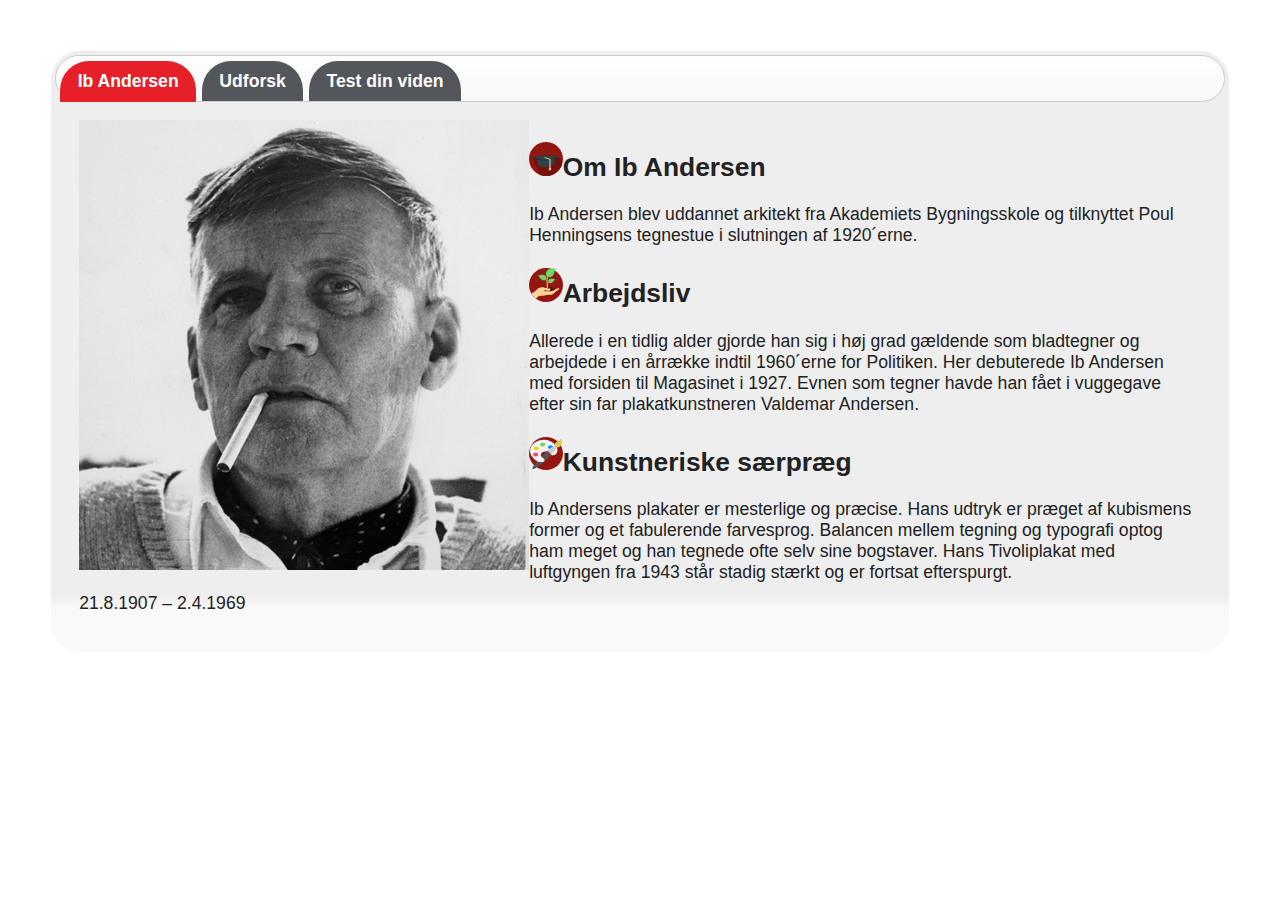
==== test.html @ 13853866 "1. version" ====
<!doctype html>
<html lang="da">
<head>
	<meta charset="utf-8">
	<title>jQuery UI Example Page</title>
	
	<link href="jquery-ui.css" rel="stylesheet">
	<style>
	body{
		font-family: "Trebuchet MS", sans-serif;
		margin: 50px;
	}
	.demoHeaders {
		margin-top: 2em;
	}
	#dialog-link {
		padding: .4em 1em .4em 20px;
		text-decoration: none;
		position: relative;
	}
	#dialog-link span.ui-icon {
		margin: 0 5px 0 0;
		position: absolute;
		left: .2em;
		top: 50%;
		margin-top: -8px;
	}
	#icons {
		margin: 0;
		padding: 0;
	}
	#icons li {
		margin: 2px;
		position: relative;
		padding: 4px 0;
		cursor: pointer;
		float: left;
		list-style: none;
	}
	#icons span.ui-icon {
		float: left;
		margin: 0 4px;
	}
	.fakewindowcontain .ui-widget-overlay {
		position: absolute;
	}
	select {
		width: 200px;
	}
	</style>
	<link href="css/om_kunstner.css" rel="stylesheet">
</head>

<body>
<div id="tabs">
  <ul>
    <li><a href="#tabs-1">Ib Andersen</a></li>
    <li><a href="#tabs-2">Udforsk</a></li>
    <li><a href="#tabs-3">Test din viden</a></li>
  </ul>
  <div id="tabs-1">
  <section class="kunster-box">
    <div class="kunster-pic"><img src="images/Ib Andersen/Ib-Andersen.jpg" width="450" height="450" alt=""/>
    <p cl>21.8.1907 – 2.4.1969</p></div>
        <div class="kunster-tekst">
         <h2><img src="icon/student-hat.svg" alt="" width="5%"/>Om Ib Andersen</h2>
          <p>Ib Andersen blev uddannet arkitekt fra Akademiets Bygningsskole og tilknyttet Poul Henningsens tegnestue i slutningen af 1920´erne.</p>
          <h2><img src="icon/sprout.svg" alt="" width="5%"/>Arbejdsliv</h2>
          <p>Allerede i en tidlig alder gjorde han sig i høj grad gældende som bladtegner og arbejdede i en årrække indtil 1960´erne for Politiken. Her debuterede Ib Andersen med forsiden til Magasinet i 1927. Evnen som tegner havde han fået i vuggegave efter sin far plakatkunstneren Valdemar Andersen.</p> 
          <h2><img src="icon/artist (lys).svg" alt="" height="5%" width="5%"/>Kunstneriske særpræg</h2>
    <p>Ib Andersens plakater er mesterlige og præcise. Hans udtryk er præget af kubismens former og et fabulerende farvesprog. Balancen mellem tegning og typografi optog ham meget og han tegnede ofte selv sine bogstaver. Hans Tivoliplakat med luftgyngen fra 1943 står stadig stærkt og er fortsat efterspurgt.</p></div>
  </div>
  </section>
  <div id="tabs-2">
  <p>Kubisme er en kunstnerisk stilperiode udviklet mellem 1908 og 1914. Ideen bag kubisme var at man kun kunne beskrive objektet hvis man viste det fra flere sider på én gang, stik imod perspektivlæren. Man ophæver det tredimensionelle rum og interesserer sig mere for beskrivelsen af motivet frem for det naturalistiske udtryk.
</p>
  <img src="images/Ib Andersen/download.jpg" width="196" height="258" alt=""/>
  <img src="images/csm_Ib-Andersen-Tivoli_8f96340e4e.jpg" width="auto" height="50%" alt=""/><img src="images/Ib Andersen/1913.jpg" width="476" height="682" alt=""/><img src="images/Ib Andersen/sikker-hansen-kaffepigen-brugsen.jpg" width="323" height="455" alt=""/><img src="images/Ib Andersen/ib-andersen-2.jpg" width="664" height="1090" alt=""/> </div>
 
   <div id="tabs-3">
  <section class="test-box">
  
   <div class="sporgsmal"><h2 id="sporgsmal">dette er et spørgsmål</h2>
    
  	<img src="images/Ib Andersen/csm_Ib-Andersen-Tivoli_8f96340e4e.jpg" width="50%" height="auto" alt=""/> </div>
 
   <div class="svar"> 
  <div class="knap"><p class="svar-tekst">Hej med dig</p> </div>
   <div class="knap"> <p class="svar-tekst">Hej med dig</p></div>
   <div class="knap"> <p class="svar-tekst">Hej med dig</p> </div>
   </div>	
  	
  </section>
  
   
   
  </div>
</div>

<script src="external/jquery/jquery.js"></script>
<script src="jquery-ui.js"></script>
<script>
	$( "#tabs" ).tabs();
		</script>
		
	
</body>
</html>
---- css/om_kunstner.css ----
@charset "utf-8";
/* CSS Document */
/*Style til Ib Andersen*/
.kunster-box{display: flex;
	
}
.kunster-pic{display: block;
	
}
/*end*/

/*Udforsk*/
/*end*/
/*Test din viden*/
.test-box{display: flex;
}
.knap{display: flex;
	width: 500%;
	height: 100px;
	margin-top: 10%;
	margin-bottom: 10%;
	background-color: white;
	border-style: solid;
	border-color: black;	
}
.svar-tekst{margin-top: 7%;
			align-items: center;
			font-size: 25;

}
#sporgsmal{padding-left: 60%;}
.sporgsmal{display:; 
}
.svar{display: flex;
flex-direction: column;
	padding-top: 5%;
	
}
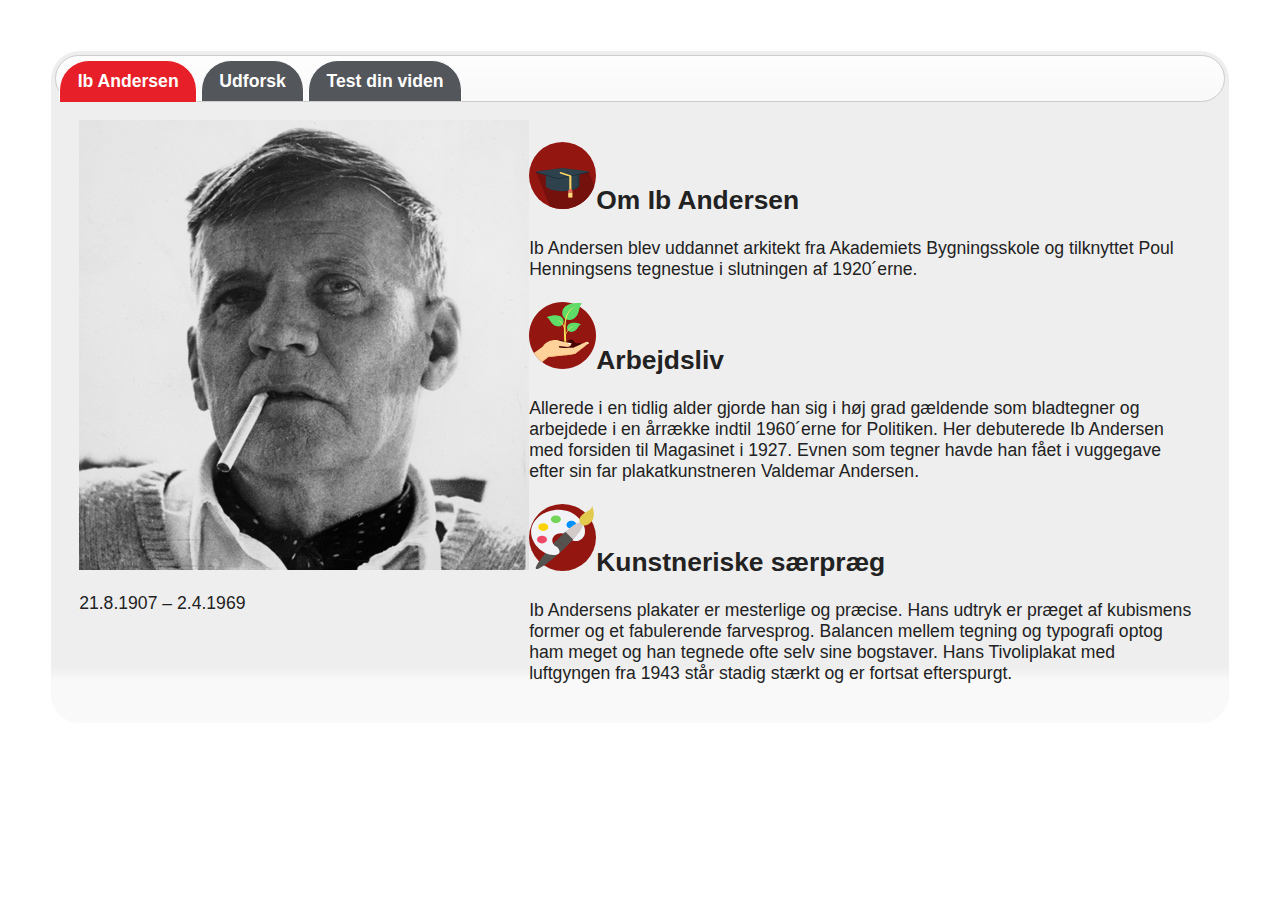
==== commit 6436c566: "tesrt" ====
--- a/test.html
+++ b/test.html
@@ -63,11 +63,11 @@
     <div class="kunster-pic"><img src="images/Ib Andersen/Ib-Andersen.jpg" width="450" height="450" alt=""/>
     <p cl>21.8.1907 – 2.4.1969</p></div>
         <div class="kunster-tekst">
-         <h2><img src="icon/student-hat.svg" alt="" width="5%"/>Om Ib Andersen</h2>
+         <h2><img src="icon/student-hat.svg" alt="" width="10%"/>Om Ib Andersen</h2>
           <p>Ib Andersen blev uddannet arkitekt fra Akademiets Bygningsskole og tilknyttet Poul Henningsens tegnestue i slutningen af 1920´erne.</p>
-          <h2><img src="icon/sprout.svg" alt="" width="5%"/>Arbejdsliv</h2>
+          <h2><img src="icon/sprout.svg" alt="" width="10%"/>Arbejdsliv</h2>
           <p>Allerede i en tidlig alder gjorde han sig i høj grad gældende som bladtegner og arbejdede i en årrække indtil 1960´erne for Politiken. Her debuterede Ib Andersen med forsiden til Magasinet i 1927. Evnen som tegner havde han fået i vuggegave efter sin far plakatkunstneren Valdemar Andersen.</p> 
-          <h2><img src="icon/artist (lys).svg" alt="" height="5%" width="5%"/>Kunstneriske særpræg</h2>
+          <h2><img src="icon/artist (lys).svg" alt="" width="10%"/>Kunstneriske særpræg</h2>
     <p>Ib Andersens plakater er mesterlige og præcise. Hans udtryk er præget af kubismens former og et fabulerende farvesprog. Balancen mellem tegning og typografi optog ham meget og han tegnede ofte selv sine bogstaver. Hans Tivoliplakat med luftgyngen fra 1943 står stadig stærkt og er fortsat efterspurgt.</p></div>
   </div>
   </section>
@@ -80,14 +80,14 @@
    <div id="tabs-3">
   <section class="test-box">
   
-   <div class="sporgsmal"><h2 id="sporgsmal">dette er et spørgsmål</h2>
+   <div class="sporgsmal"><h2 id="sporgsmal">Hvad er Ib Andersen udannet som?</h2>
     
   	<img src="images/Ib Andersen/csm_Ib-Andersen-Tivoli_8f96340e4e.jpg" width="50%" height="auto" alt=""/> </div>
  
    <div class="svar"> 
-  <div class="knap"><p class="svar-tekst">Hej med dig</p> </div>
-   <div class="knap"> <p class="svar-tekst">Hej med dig</p></div>
-   <div class="knap"> <p class="svar-tekst">Hej med dig</p> </div>
+  <div class="knap" id="a"><p class="svar-tekst"id="svar-a">Arkitekt</p> </div>
+   <div class="knap" id="b"> <p class="svar-tekst" id="svar-b">Skomager</p></div>
+   <div class="knap" id"c"> <p class="svar-tekst" id="svar-c">Bager</p> </div>
    </div>	
   	
   </section>
@@ -103,6 +103,22 @@
 	$( "#tabs" ).tabs();
 		</script>
 		
+<script>
+$(document).ready(function() {
+  /*
+  Animation: in Jq, CSS and Jq
+  You can switch accoring to needs
+  */
+  $("#a")
+    .click( function(e) {
+    /////////
+     $('.svar').html('<p>Ib Andersen blev uddannet arkitekt fra Akademiets Bygningsskole og tilknyttet Poul Henningsens tegnestue i slutningen af 1920´erne.</p>' );
+      
+    }); // click function ends
+}); // ends document ready
+	
+	</script>
+		
 	
 </body>
 </html>
